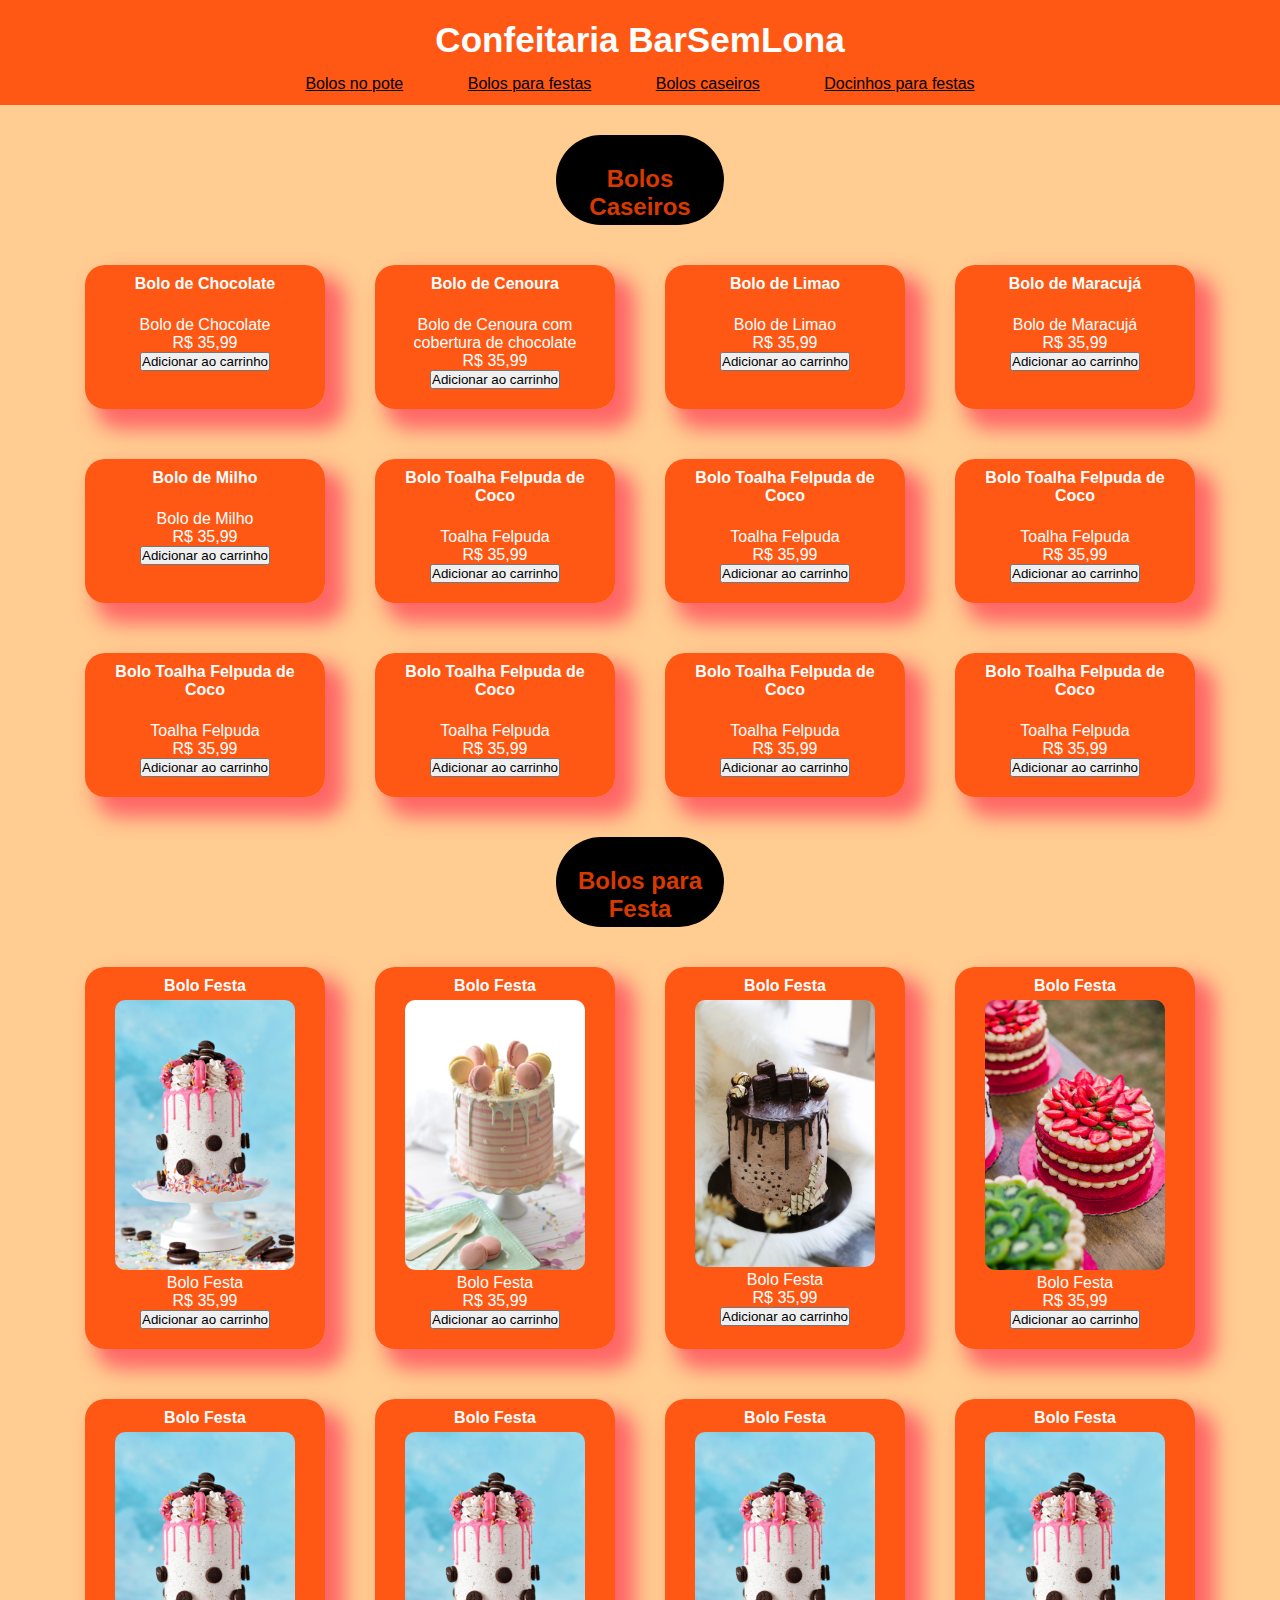
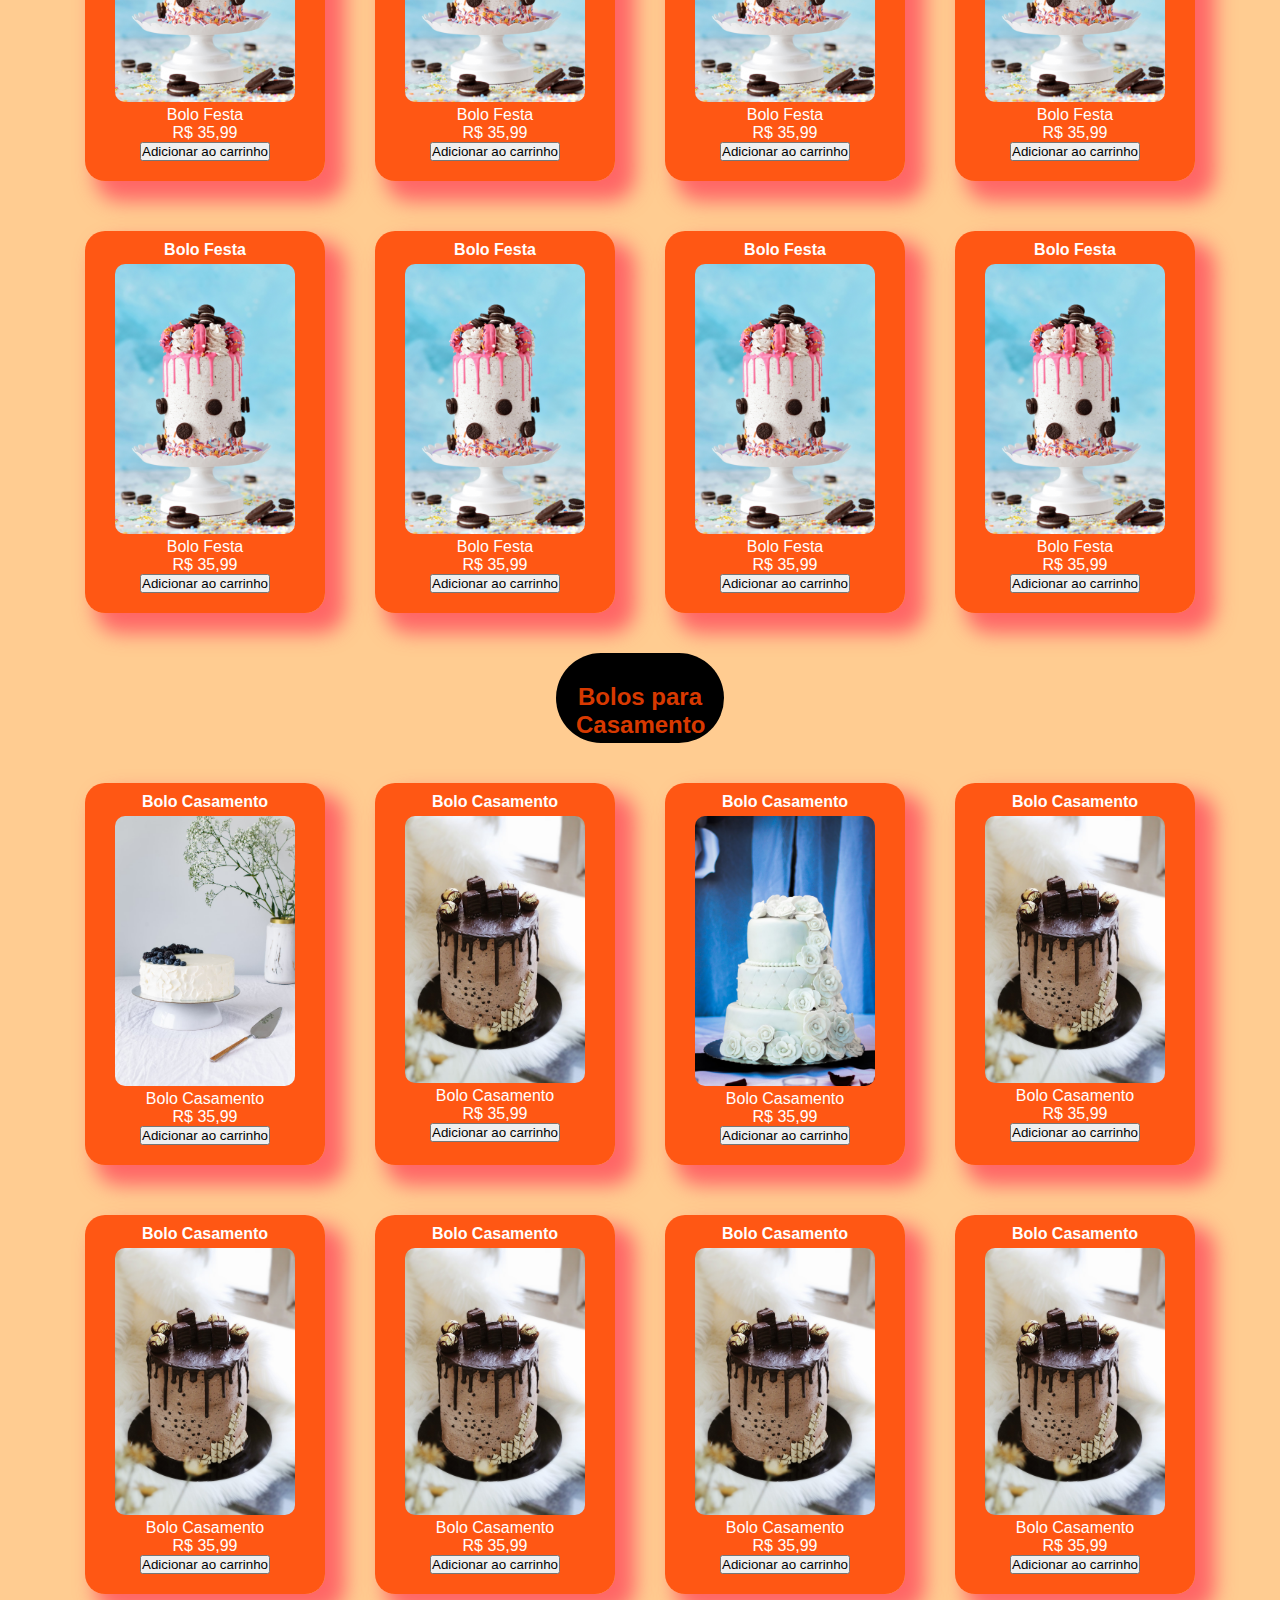
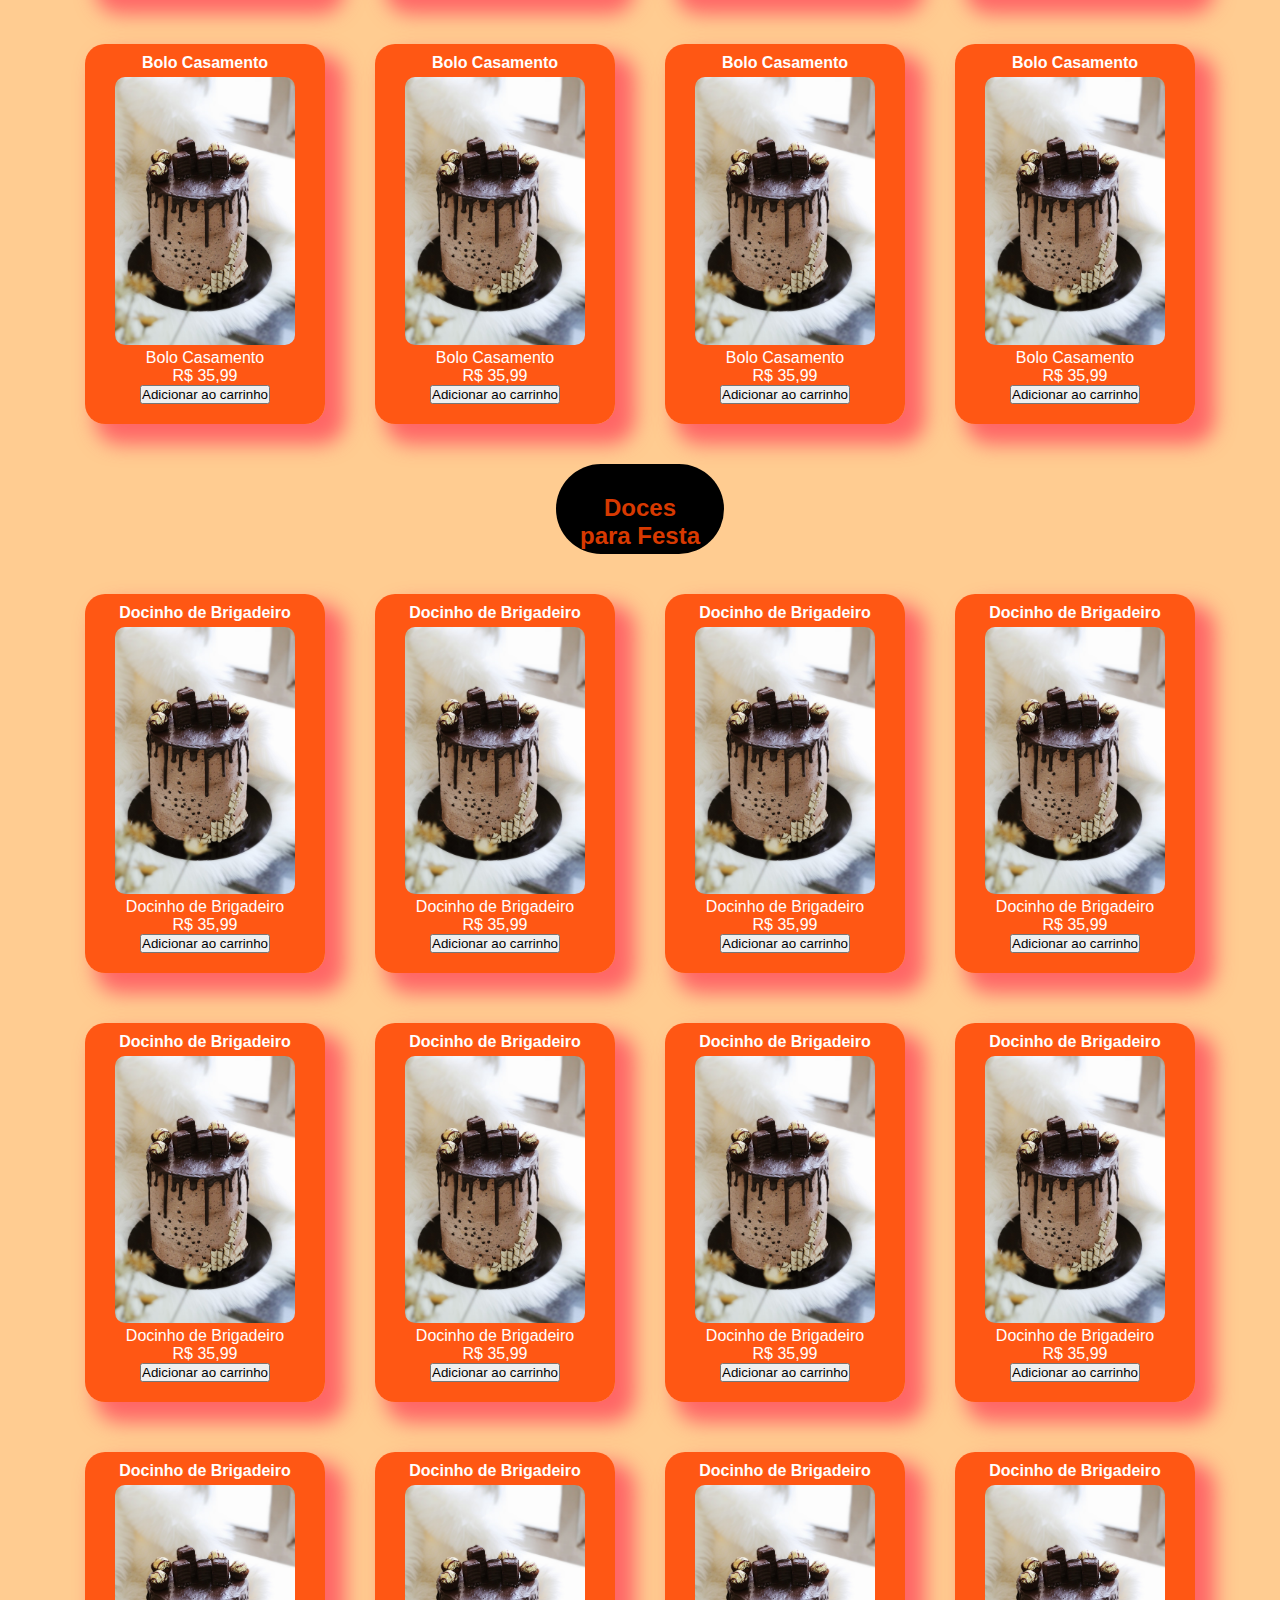
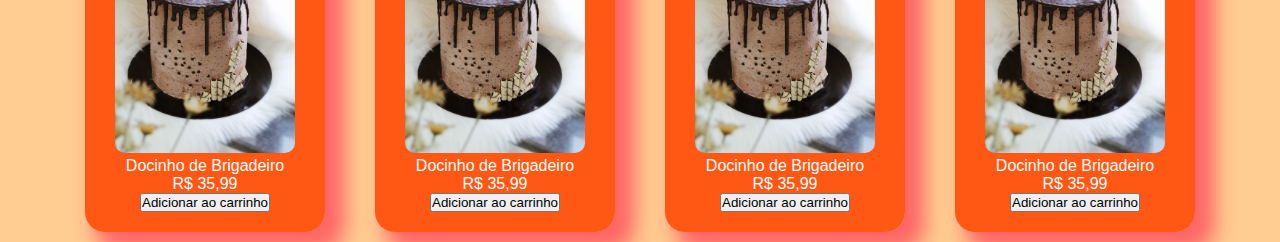
==== index.html @ a5cf5362 "BarSemLona v1.0" ====
<!DOCTYPE html>
<html lang="pt-br">
<head>
    <meta charset="UTF-8">
    <meta http-equiv="X-UA-Compatible" content="IE=edge">
    <meta name="viewport" content="width=device-width, initial-scale=1.0">
    <title>BarSemLona</title>
    <link rel="stylesheet" href="styles/index.css">
    <link rel="shortcut icon" href="img/icons/bolo.ico" type="image/x-icon">
</head>
<body>
    <div id="header">
        <a id="headerbanner" href="#"><h3>Confeitaria BarSemLona</h3></a>
        <div id="linksheader">
            <a class="links" href="#">Bolos no pote</a> 
            <a class="links" href="#">Bolos para festas</a> 
            <a class="links" href="#">Bolos caseiros</a>
            <a class="links" href="#">Docinhos para festas</a> 
        </div>
    </div>
    <div class="conteudo">
        <div class="banner"></div>
        <div class="opcoes"><h2>Bolos Caseiros</h2></div>
        <div class="catalogo">
            <div class="produto">
                <h4>Bolo de Chocolate</h4>
                <img src="img/Chocolate.png" alt="">
                <p>Bolo de Chocolate</p>
                <p>R$ 35,99</p>
                <var></var>
                <button type="button">Adicionar ao carrinho</button>
            </div>
            <div class="produto">
                <h4>Bolo de Cenoura</h4>
                <img src="img/Cenoura.png" alt="">
                <p>Bolo de Cenoura com cobertura de chocolate</p>
                <p>R$ 35,99</p>
                <button type="button">Adicionar ao carrinho</button>
            </div>
            <div class="produto">
                <h4>Bolo de Limao</h4>
                <img src="img/Limao.png" alt="">
                <p>Bolo de Limao</p>
                <p>R$ 35,99</p>
                <button type="button">Adicionar ao carrinho</button>
            </div>
            <div class="produto">
                <h4>Bolo de Maracujá</h4>
                <img src="img/Maracuja.png" alt="">
                <p>Bolo de Maracujá</p>
                <p>R$ 35,99</p>
                <button type="button">Adicionar ao carrinho</button>
            </div>
            <div class="produto">
                <h4>Bolo de Milho</h4>
                <img src="img/Milho.png" alt="">
                <p>Bolo de Milho</p>
                <p>R$ 35,99</p>
                <button type="button">Adicionar ao carrinho</button>
            </div>
            <div class="produto">
                <h4>Bolo Toalha Felpuda de Coco</h4>
                <img src="img/Toalha_Felpuda_coco.png" alt="">
                <p>Toalha Felpuda</p>
                <p>R$ 35,99</p>
                <button type="button">Adicionar ao carrinho</button>
            </div>
            <div class="produto">
                <h4>Bolo Toalha Felpuda de Coco</h4>
                <img src="img/Toalha_Felpuda_coco.png" alt="">
                <p>Toalha Felpuda</p>
                <p>R$ 35,99</p>
                <button type="button">Adicionar ao carrinho</button>
            </div>
            <div class="produto">
                <h4>Bolo Toalha Felpuda de Coco</h4>
                <img src="img/Toalha_Felpuda_coco.png" alt="">
                <p>Toalha Felpuda</p>
                <p>R$ 35,99</p>
                <button type="button">Adicionar ao carrinho</button>
            </div>
            <div class="produto">
                <h4>Bolo Toalha Felpuda de Coco</h4>
                <img src="img/Toalha_Felpuda_coco.png" alt="">
                <p>Toalha Felpuda</p>
                <p>R$ 35,99</p>
                <button type="button">Adicionar ao carrinho</button>
            </div>
            <div class="produto">
                <h4>Bolo Toalha Felpuda de Coco</h4>
                <img src="img/Toalha_Felpuda_coco.png" alt="">
                <p>Toalha Felpuda</p>
                <p>R$ 35,99</p>
                <button type="button">Adicionar ao carrinho</button>
            </div>
            <div class="produto">
                <h4>Bolo Toalha Felpuda de Coco</h4>
                <img src="img/Toalha_Felpuda_coco.png" alt="">
                <p>Toalha Felpuda</p>
                <p>R$ 35,99</p>
                <button type="button">Adicionar ao carrinho</button>
            </div>
            <div class="produto">
                <h4>Bolo Toalha Felpuda de Coco</h4>
                <img src="img/Toalha_Felpuda_coco.png" alt="">
                <p>Toalha Felpuda</p>
                <p>R$ 35,99</p>
                <button type="button">Adicionar ao carrinho</button>
            </div>
        </div>
        
        <div class="opcoes"><h2>Bolos para Festa</h2></div>
        <div class="catalogo">
            <div class="produto">
                <h4>Bolo Festa</h4>
                <img src="img/bolo-festa-png.jpg" alt="">
                <p>Bolo Festa</p>
                <p>R$ 35,99</p>
                <button type="button">Adicionar ao carrinho</button>
            </div>
            <div class="produto">
                <h4>Bolo Festa</h4>
                <img src="img/bolo-festa-2.png" alt="">
                <p>Bolo Festa</p>
                <p>R$ 35,99</p>
                <button type="button">Adicionar ao carrinho</button>
            </div>
            <div class="produto">
                <h4>Bolo Festa</h4>
                <img src="img/bolo-festa-3.png" alt="">
                <p>Bolo Festa</p>
                <p>R$ 35,99</p>
                <button type="button">Adicionar ao carrinho</button>
            </div>
            <div class="produto">
                <h4>Bolo Festa</h4>
                <img src="img/bolo-festa-morango.png" alt="">
                <p>Bolo Festa</p>
                <p>R$ 35,99</p>
                <button type="button">Adicionar ao carrinho</button>
            </div>
            <div class="produto">
                <h4>Bolo Festa</h4>
                <img src="img/bolo-festa-png.jpg" alt="">
                <p>Bolo Festa</p>
                <p>R$ 35,99</p>
                <button type="button">Adicionar ao carrinho</button>
            </div>
            <div class="produto">
                <h4>Bolo Festa</h4>
                <img src="img/bolo-festa-png.jpg" alt="">
                <p>Bolo Festa</p>
                <p>R$ 35,99</p>
                <button type="button">Adicionar ao carrinho</button>
            </div>
            <div class="produto">
                <h4>Bolo Festa</h4>
                <img src="img/bolo-festa-png.jpg" alt="">
                <p>Bolo Festa</p>
                <p>R$ 35,99</p>
                <button type="button">Adicionar ao carrinho</button>
            </div>
            <div class="produto">
                <h4>Bolo Festa</h4>
                <img src="img/bolo-festa-png.jpg" alt="">
                <p>Bolo Festa</p>
                <p>R$ 35,99</p>
                <button type="button">Adicionar ao carrinho</button>
            </div>
            <div class="produto">
                <h4>Bolo Festa</h4>
                <img src="img/bolo-festa-png.jpg" alt="">
                <p>Bolo Festa</p>
                <p>R$ 35,99</p>
                <button type="button">Adicionar ao carrinho</button>
            </div>
            <div class="produto">
                <h4>Bolo Festa</h4>
                <img src="img/bolo-festa-png.jpg" alt="">
                <p>Bolo Festa</p>
                <p>R$ 35,99</p>
                <button type="button">Adicionar ao carrinho</button>
            </div>
            <div class="produto">
                <h4>Bolo Festa</h4>
                <img src="img/bolo-festa-png.jpg" alt="">
                <p>Bolo Festa</p>
                <p>R$ 35,99</p>
                <button type="button">Adicionar ao carrinho</button>
            </div>
            <div class="produto">
                <h4>Bolo Festa</h4>
                <img src="img/bolo-festa-png.jpg" alt="">
                <p>Bolo Festa</p>
                <p>R$ 35,99</p>
                <button type="button">Adicionar ao carrinho</button>
            </div>
        </div>

        <div class="opcoes"><h2>Bolos para Casamento</h2></div>
        <div class="catalogo">
            <div class="produto">
                <h4>Bolo Casamento</h4>
                <img src="img/bolo-casamento-simples.png" alt="">
                <p>Bolo Casamento</p>
                <p>R$ 35,99</p>
                <button type="button">Adicionar ao carrinho</button>
            </div>
            <div class="produto">
                <h4>Bolo Casamento</h4>
                <img src="img/bolo-festa-3.png" alt="">
                <p>Bolo Casamento</p>
                <p>R$ 35,99</p>
                <button type="button">Adicionar ao carrinho</button>
            </div>
            <div class="produto">
                <h4>Bolo Casamento</h4>
                <img src="img/bolo-casamento-2.png" alt="">
                <p>Bolo Casamento</p>
                <p>R$ 35,99</p>
                <button type="button">Adicionar ao carrinho</button>
            </div>
            <div class="produto">
                <h4>Bolo Casamento</h4>
                <img src="img/bolo-festa-3.png" alt="">
                <p>Bolo Casamento</p>
                <p>R$ 35,99</p>
                <button type="button">Adicionar ao carrinho</button>
            </div>
            <div class="produto">
                <h4>Bolo Casamento</h4>
                <img src="img/bolo-festa-3.png" alt="">
                <p>Bolo Casamento</p>
                <p>R$ 35,99</p>
                <button type="button">Adicionar ao carrinho</button>
            </div>
            <div class="produto">
                <h4>Bolo Casamento</h4>
                <img src="img/bolo-festa-3.png" alt="">
                <p>Bolo Casamento</p>
                <p>R$ 35,99</p>
                <button type="button">Adicionar ao carrinho</button>
            </div>
            <div class="produto">
                <h4>Bolo Casamento</h4>
                <img src="img/bolo-festa-3.png" alt="">
                <p>Bolo Casamento</p>
                <p>R$ 35,99</p>
                <button type="button">Adicionar ao carrinho</button>
            </div>
            <div class="produto">
                <h4>Bolo Casamento</h4>
                <img src="img/bolo-festa-3.png" alt="">
                <p>Bolo Casamento</p>
                <p>R$ 35,99</p>
                <button type="button">Adicionar ao carrinho</button>
            </div>
            <div class="produto">
                <h4>Bolo Casamento</h4>
                <img src="img/bolo-festa-3.png" alt="">
                <p>Bolo Casamento</p>
                <p>R$ 35,99</p>
                <button type="button">Adicionar ao carrinho</button>
            </div>
            <div class="produto">
                <h4>Bolo Casamento</h4>
                <img src="img/bolo-festa-3.png" alt="">
                <p>Bolo Casamento</p>
                <p>R$ 35,99</p>
                <button type="button">Adicionar ao carrinho</button>
            </div>
            <div class="produto">
                <h4>Bolo Casamento</h4>
                <img src="img/bolo-festa-3.png" alt="">
                <p>Bolo Casamento</p>
                <p>R$ 35,99</p>
                <button type="button">Adicionar ao carrinho</button>
            </div>
            <div class="produto">
                <h4>Bolo Casamento</h4>
                <img src="img/bolo-festa-3.png" alt="">
                <p>Bolo Casamento</p>
                <p>R$ 35,99</p>
                <button type="button">Adicionar ao carrinho</button>
            </div>
        </div>

        <div class="opcoes"><h2>Doces para Festa</h2></div>
        <div class="catalogo">
            <div class="produto">
                <h4>Docinho de Brigadeiro</h4>
                <img src="img/bolo-festa-3.png" alt="">
                <p>Docinho de Brigadeiro</p>
                <p>R$ 35,99</p>
                <button type="button">Adicionar ao carrinho</button>
            </div>
            <div class="produto">
                <h4>Docinho de Brigadeiro</h4>
                <img src="img/bolo-festa-3.png" alt="">
                <p>Docinho de Brigadeiro</p>
                <p>R$ 35,99</p>
                <button type="button">Adicionar ao carrinho</button>
            </div>
            <div class="produto">
                <h4>Docinho de Brigadeiro</h4>
                <img src="img/bolo-festa-3.png" alt="">
                <p>Docinho de Brigadeiro</p>
                <p>R$ 35,99</p>
                <button type="button">Adicionar ao carrinho</button>
            </div>
            <div class="produto">
                <h4>Docinho de Brigadeiro</h4>
                <img src="img/bolo-festa-3.png" alt="">
                <p>Docinho de Brigadeiro</p>
                <p>R$ 35,99</p>
                <button type="button">Adicionar ao carrinho</button>
            </div>
            <div class="produto">
                <h4>Docinho de Brigadeiro</h4>
                <img src="img/bolo-festa-3.png" alt="">
                <p>Docinho de Brigadeiro</p>
                <p>R$ 35,99</p>
                <button type="button">Adicionar ao carrinho</button>
            </div>
            <div class="produto">
                <h4>Docinho de Brigadeiro</h4>
                <img src="img/bolo-festa-3.png" alt="">
                <p>Docinho de Brigadeiro</p>
                <p>R$ 35,99</p>
                <button type="button">Adicionar ao carrinho</button>
            </div>
            <div class="produto">
                <h4>Docinho de Brigadeiro</h4>
                <img src="img/bolo-festa-3.png" alt="">
                <p>Docinho de Brigadeiro</p>
                <p>R$ 35,99</p>
                <button type="button">Adicionar ao carrinho</button>
            </div>
            <div class="produto">
                <h4>Docinho de Brigadeiro</h4>
                <img src="img/bolo-festa-3.png" alt="">
                <p>Docinho de Brigadeiro</p>
                <p>R$ 35,99</p>
                <button type="button">Adicionar ao carrinho</button>
            </div>
            <div class="produto">
                <h4>Docinho de Brigadeiro</h4>
                <img src="img/bolo-festa-3.png" alt="">
                <p>Docinho de Brigadeiro</p>
                <p>R$ 35,99</p>
                <button type="button">Adicionar ao carrinho</button>
            </div>
            <div class="produto">
                <h4>Docinho de Brigadeiro</h4>
                <img src="img/bolo-festa-3.png" alt="">
                <p>Docinho de Brigadeiro</p>
                <p>R$ 35,99</p>
                <button type="button">Adicionar ao carrinho</button>
            </div>
            <div class="produto">
                <h4>Docinho de Brigadeiro</h4>
                <img src="img/bolo-festa-3.png" alt="">
                <p>Docinho de Brigadeiro</p>
                <p>R$ 35,99</p>
                <button type="button">Adicionar ao carrinho</button>
            </div>
            <div class="produto">
                <h4>Docinho de Brigadeiro</h4>
                <img src="img/bolo-festa-3.png" alt="">
                <p>Docinho de Brigadeiro</p>
                <p>R$ 35,99</p>
                <button type="button">Adicionar ao carrinho</button>
            </div>
        </div>
    </div>
</body>
</html>
---- styles/index.css ----
*{
    margin: 0%; 
    padding: 0%;
    font-family: 'Trebuchet MS', 'Lucida Sans Unicode', 'Lucida Grande', 'Lucida Sans', Arial, sans-serif
}

body{
    background-color: #ffcc91;
}

#header{
    width: 100%;
    height: 85px;  
    background-color: rgba(255, 68, 0, 0.863);
    color: black;    
    text-align: center;
    padding-top: 20px;
}

.links{
    color: black;
    margin: 30px ;

}

#linksheader{
    margin-top: 15px;
}

#headerbanner{
    color: rgb(255, 255, 255);
    font-size: 30px;
    text-decoration: none;
}

#banner{
    width: 70%;
    height: 300px;
    background-image: url();
    background-size: cover;
    background-repeat: no-repeat;  
    background-position: center;
}

.conteudo{
    align-items: center;
    display: flex; 
    justify-content: center;   
    flex-direction: column;
}

.catalogo {
    width: 100%;
    display: flex;
    flex-direction: row;
    flex-wrap: wrap;
    justify-content: center;
    gap: 50px;
    margin: 10px auto;
}

.produto {
    width: 200px;
    padding: 20px;
    background-color: rgba(255, 68, 0, 0.863);
    text-align: center;
    border-radius: 20px;
    box-shadow: 15px 15px 20px 5px #ff6666;
    color: white
}

.produto img {
    width: 90%;
    border-radius: 10px;
}
.produto h4 {
    margin: -10px 0px 5px 0px;
}

.opcoes {
    width: 10%;
    height: 50px;
    text-align: center;
    background-color: black;
    color: rgba(255, 68, 0, 0.863);
    padding: 20px;
    border-radius: 100px;
    margin: 30px;
}

.opcoes h2{
    margin-top: 10px;
}
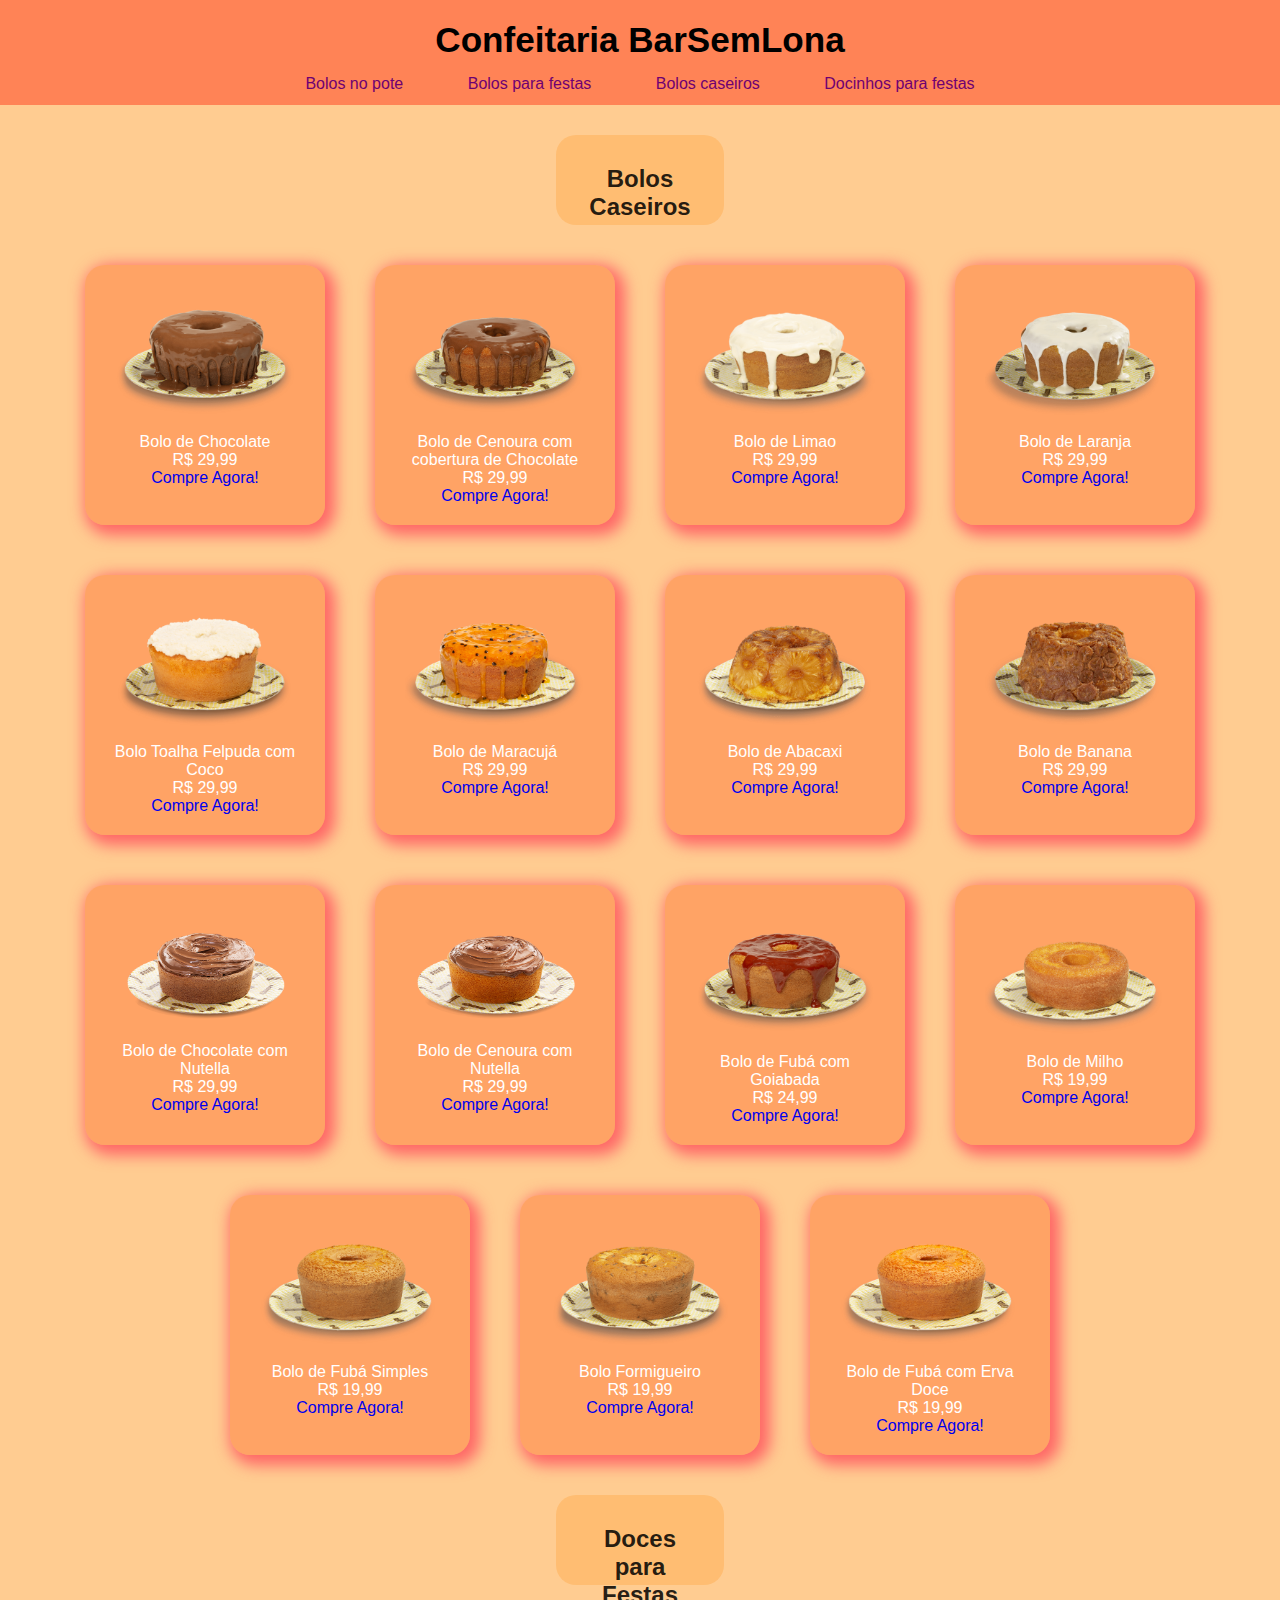
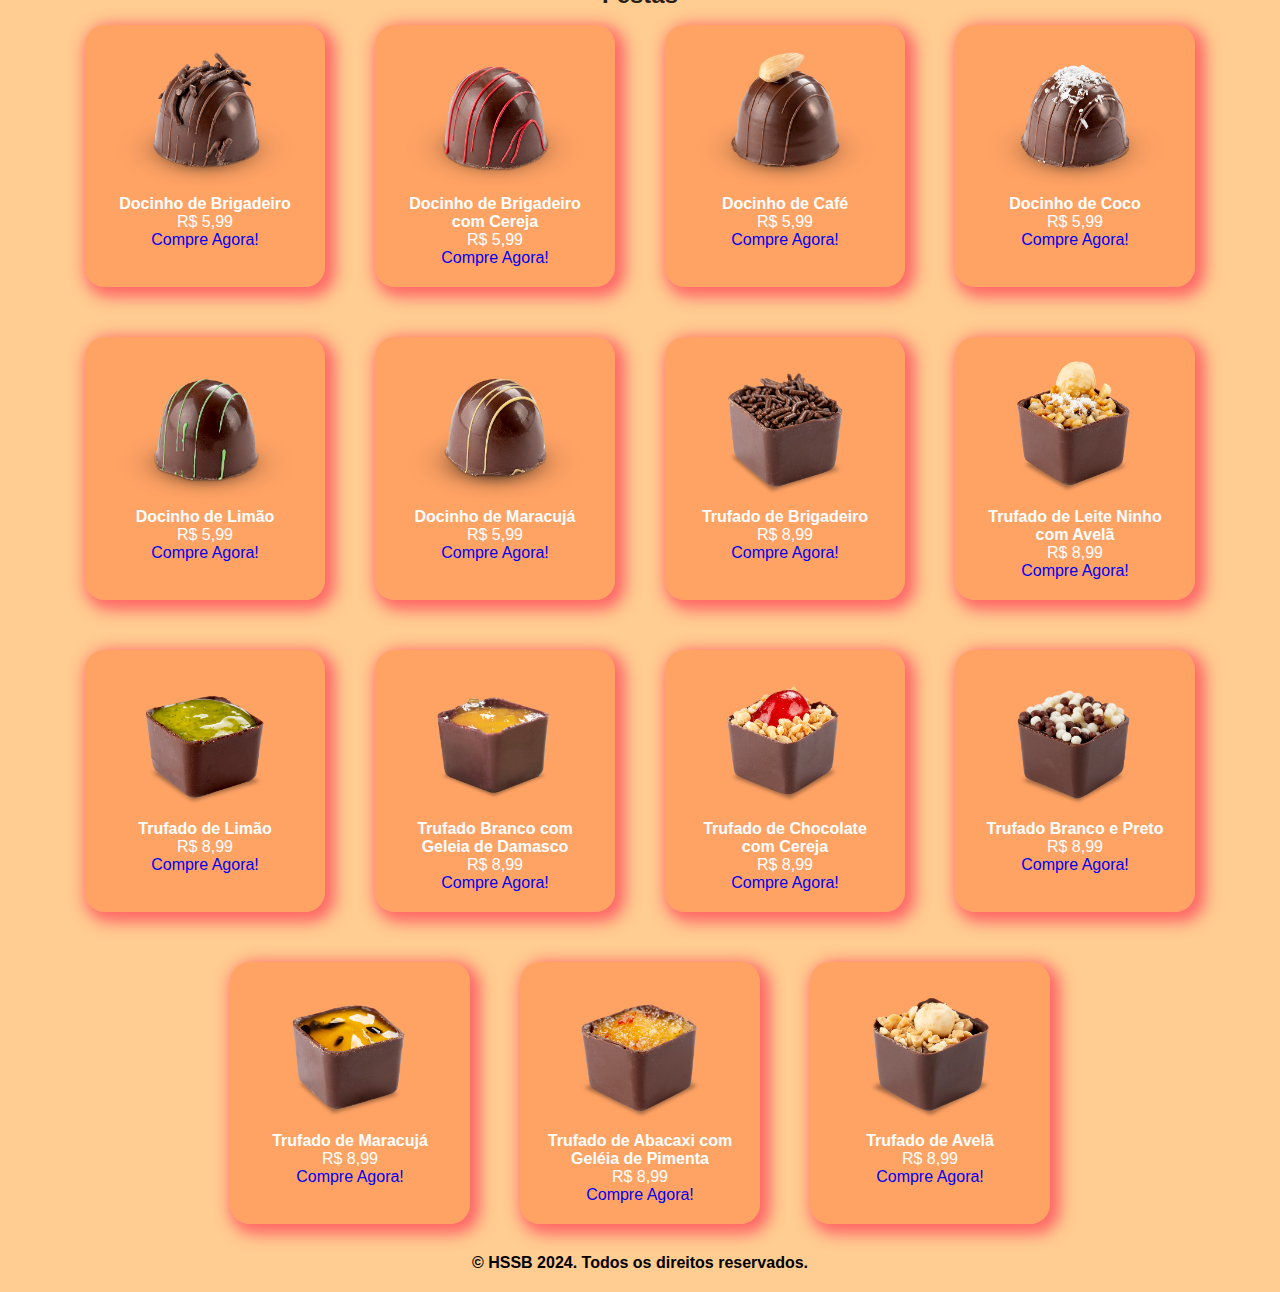
==== commit eeb7f3dd: "BarSemLona v1.01" ====
--- a/index.html
+++ b/index.html
@@ -22,94 +22,100 @@
         <div class="banner"></div>
         <div class="opcoes"><h2>Bolos Caseiros</h2></div>
         <div class="catalogo">
-            <div class="produto">
-                <h4>Bolo de Chocolate</h4>
-                <img src="img/Chocolate.png" alt="">
+            <div class="produto">           
+                <img src="img/bolos caseiros/Chocolate.png" alt="">
                 <p>Bolo de Chocolate</p>
-                <p>R$ 35,99</p>
+                <p>R$ 29,99</p>
                 <var></var>
-                <button type="button">Adicionar ao carrinho</button>
-            </div>
-            <div class="produto">
-                <h4>Bolo de Cenoura</h4>
-                <img src="img/Cenoura.png" alt="">
-                <p>Bolo de Cenoura com cobertura de chocolate</p>
-                <p>R$ 35,99</p>
-                <button type="button">Adicionar ao carrinho</button>
-            </div>
-            <div class="produto">
-                <h4>Bolo de Limao</h4>
-                <img src="img/Limao.png" alt="">
+                <a href="https://sodiedoces.com.br/bolo/chocolate/" target="_blank">Compre Agora!</a>
+            </div>
+            <div class="produto">   
+                <img src="img/bolos caseiros/Cenoura.png" alt="">
+                <p>Bolo de Cenoura com cobertura de Chocolate</p>
+                <p>R$ 29,99</p>
+                <a href="https://sodiedoces.com.br/bolo/cenoura/" target="_blank">Compre Agora!</a>
+            </div>
+            <div class="produto">
+                <img src="img/bolos caseiros/Limao.png" alt="">
                 <p>Bolo de Limao</p>
-                <p>R$ 35,99</p>
-                <button type="button">Adicionar ao carrinho</button>
-            </div>
-            <div class="produto">
-                <h4>Bolo de Maracujá</h4>
-                <img src="img/Maracuja.png" alt="">
+                <p>R$ 29,99</p>
+                <a href="https://sodiedoces.com.br/bolo/limao/" target="_blank">Compre Agora!</a>
+            </div>
+            <div class="produto">
+                <img src="img/bolos caseiros/Laranja.png" alt="Bolo de Laranja">
+                <p>Bolo de Laranja</p>
+                <p>R$ 29,99</p>
+                <a href="https://sodiedoces.com.br/bolo/laranja/" target="_blank">Compre Agora!</a>
+            </div>
+            <div class="produto">
+                <img src="img/bolos caseiros/Toalha_Felpuda_coco.png" alt="">
+                <p>Bolo Toalha Felpuda com Coco</p>
+                <p>R$ 29,99</p>
+                <a href="https://sodiedoces.com.br/bolo/toalha-felpuda/" target="_blank">Compre Agora!</a>
+            </div>
+            <div class="produto">       
+                <img src="img/bolos caseiros/Maracuja.png" alt="">
                 <p>Bolo de Maracujá</p>
-                <p>R$ 35,99</p>
-                <button type="button">Adicionar ao carrinho</button>
-            </div>
-            <div class="produto">
-                <h4>Bolo de Milho</h4>
-                <img src="img/Milho.png" alt="">
+                <p>R$ 29,99</p>
+                <a href="https://sodiedoces.com.br/bolo/maracuja-2/" target="_blank">Compre Agora!</a>
+            </div>
+            <div class="produto">
+                <img src="/img/bolos caseiros/abacaxi.png" alt="Bolo de Abacaxi">
+                <p>Bolo de Abacaxi</p>
+                <p>R$ 29,99</p>
+                <a href="https://sodiedoces.com.br/bolo/abacaxi-2/" target="_blank">Compre Agora!</a>
+            </div>
+            <div class="produto">
+                <img src="img/bolos caseiros/Banana.png" alt="Torta de Banana">
+                <p>Bolo de Banana</p>
+                <p>R$ 29,99</p>
+                <a href="https://sodiedoces.com.br/bolo/banana/" target="_blank">Compre Agora!</a>
+            </div>
+            <div class="produto">
+                <img src="img/bolos caseiros/Caseiro-de-Chocolate-com-Nutella.png" alt="Bolo de Chocolate com Nutella">
+                <p>Bolo de Chocolate com Nutella</p>
+                <p>R$ 29,99</p>
+                <a href="https://sodiedoces.com.br/bolo/bolo-caseiro-de-chocolate-com-nutella/" target="_blank">Compre Agora!</a>
+            </div>
+            <div class="produto">
+                <img src="img/bolos caseiros/Caseiro-de-Cenoura-com-Nutella.png" alt="Bolo de Cenoura com Nutella">
+                <p>Bolo de Cenoura com Nutella</p>
+                <p>R$ 29,99</p>
+                <a href="https://sodiedoces.com.br/bolo/bolo-caseiro-de-cenoura-com-nutella/" target="_blank">Compre Agora!</a>
+            </div>
+            <div class="produto">
+                <img src="img/bolos caseiros/Fuba_Goiabada.png" alt="Bolo de Fubá com Goiabada">
+                <p>Bolo de Fubá com Goiabada</p>
+                <p>R$ 24,99</p>
+                <a href="https://sodiedoces.com.br/bolo/fuba-com-goiabada/" target="_blank">Compre Agora!</a>
+            </div>
+            <div class="produto">
+                <img src="img/bolos caseiros/Milho.png" alt="">
                 <p>Bolo de Milho</p>
-                <p>R$ 35,99</p>
-                <button type="button">Adicionar ao carrinho</button>
-            </div>
-            <div class="produto">
-                <h4>Bolo Toalha Felpuda de Coco</h4>
-                <img src="img/Toalha_Felpuda_coco.png" alt="">
-                <p>Toalha Felpuda</p>
-                <p>R$ 35,99</p>
-                <button type="button">Adicionar ao carrinho</button>
-            </div>
-            <div class="produto">
-                <h4>Bolo Toalha Felpuda de Coco</h4>
-                <img src="img/Toalha_Felpuda_coco.png" alt="">
-                <p>Toalha Felpuda</p>
-                <p>R$ 35,99</p>
-                <button type="button">Adicionar ao carrinho</button>
-            </div>
-            <div class="produto">
-                <h4>Bolo Toalha Felpuda de Coco</h4>
-                <img src="img/Toalha_Felpuda_coco.png" alt="">
-                <p>Toalha Felpuda</p>
-                <p>R$ 35,99</p>
-                <button type="button">Adicionar ao carrinho</button>
-            </div>
-            <div class="produto">
-                <h4>Bolo Toalha Felpuda de Coco</h4>
-                <img src="img/Toalha_Felpuda_coco.png" alt="">
-                <p>Toalha Felpuda</p>
-                <p>R$ 35,99</p>
-                <button type="button">Adicionar ao carrinho</button>
-            </div>
-            <div class="produto">
-                <h4>Bolo Toalha Felpuda de Coco</h4>
-                <img src="img/Toalha_Felpuda_coco.png" alt="">
-                <p>Toalha Felpuda</p>
-                <p>R$ 35,99</p>
-                <button type="button">Adicionar ao carrinho</button>
-            </div>
-            <div class="produto">
-                <h4>Bolo Toalha Felpuda de Coco</h4>
-                <img src="img/Toalha_Felpuda_coco.png" alt="">
-                <p>Toalha Felpuda</p>
-                <p>R$ 35,99</p>
-                <button type="button">Adicionar ao carrinho</button>
-            </div>
-            <div class="produto">
-                <h4>Bolo Toalha Felpuda de Coco</h4>
-                <img src="img/Toalha_Felpuda_coco.png" alt="">
-                <p>Toalha Felpuda</p>
-                <p>R$ 35,99</p>
-                <button type="button">Adicionar ao carrinho</button>
-            </div>
+                <p>R$ 19,99</p>
+                <a href="https://sodiedoces.com.br/bolo/milho/" target="_blank">Compre Agora!</a>
+            </div>
+            <div class="produto">
+                <img src="img/bolos caseiros/Fuba-simples.png" alt="Bolo de Fubá">
+                <p>Bolo de Fubá Simples</p>
+                <p>R$ 19,99</p>
+                <a href="https://sodiedoces.com.br/bolo/fuba-simples/" target="_blank">Compre Agora!</a>
+            </div>
+            <div class="produto">
+                <img src="img/bolos caseiros/Formigueiro.png" alt="Bolo Formigueiro">
+                <p>Bolo Formigueiro</p>
+                <p>R$ 19,99</p>
+                <a href="https://sodiedoces.com.br/bolo/formigueiro/" target="_blank">Compre Agora!</a>
+            </div>
+            <div class="produto">
+                <img src="img/bolos caseiros/Fuba-com-erva-doce.png" alt="Bolo de Fubá com Erva Doce">
+                <p>Bolo de Fubá com Erva Doce</p>
+                <p>R$ 19,99</p>
+                <a href="https://sodiedoces.com.br/bolo/fuba-com-erva-doce/" target="_blank">Compre Agora!</a>
+            </div>            
         </div>
         
-        <div class="opcoes"><h2>Bolos para Festa</h2></div>
+        <!-- <div class="opcoes"><h2>Bolos para Festa</h2></div> ARRUMAR DEPOIS
         <div class="catalogo">
             <div class="produto">
                 <h4>Bolo Festa</h4>
@@ -283,95 +289,104 @@
                 <p>R$ 35,99</p>
                 <button type="button">Adicionar ao carrinho</button>
             </div>
-        </div>
+        </div> Arrumar depois--> 
 
-        <div class="opcoes"><h2>Doces para Festa</h2></div>
+        <div class="opcoes"><h2>Doces para Festas</h2></div>
         <div class="catalogo">
-            <div class="produto">
+            <div class="produto">               
+                <img src="img/docinhos/bombom_de_Brigadeiro (sodiedoces).png" alt="Bombom de Brigadeiro">
                 <h4>Docinho de Brigadeiro</h4>
-                <img src="img/bolo-festa-3.png" alt="">
-                <p>Docinho de Brigadeiro</p>
-                <p>R$ 35,99</p>
-                <button type="button">Adicionar ao carrinho</button>
-            </div>
-            <div class="produto">
-                <h4>Docinho de Brigadeiro</h4>
-                <img src="img/bolo-festa-3.png" alt="">
-                <p>Docinho de Brigadeiro</p>
-                <p>R$ 35,99</p>
-                <button type="button">Adicionar ao carrinho</button>
-            </div>
-            <div class="produto">
-                <h4>Docinho de Brigadeiro</h4>
-                <img src="img/bolo-festa-3.png" alt="">
-                <p>Docinho de Brigadeiro</p>
-                <p>R$ 35,99</p>
-                <button type="button">Adicionar ao carrinho</button>
-            </div>
-            <div class="produto">
-                <h4>Docinho de Brigadeiro</h4>
-                <img src="img/bolo-festa-3.png" alt="">
-                <p>Docinho de Brigadeiro</p>
-                <p>R$ 35,99</p>
-                <button type="button">Adicionar ao carrinho</button>
-            </div>
-            <div class="produto">
-                <h4>Docinho de Brigadeiro</h4>
-                <img src="img/bolo-festa-3.png" alt="">
-                <p>Docinho de Brigadeiro</p>
-                <p>R$ 35,99</p>
-                <button type="button">Adicionar ao carrinho</button>
-            </div>
-            <div class="produto">
-                <h4>Docinho de Brigadeiro</h4>
-                <img src="img/bolo-festa-3.png" alt="">
-                <p>Docinho de Brigadeiro</p>
-                <p>R$ 35,99</p>
-                <button type="button">Adicionar ao carrinho</button>
-            </div>
-            <div class="produto">
-                <h4>Docinho de Brigadeiro</h4>
-                <img src="img/bolo-festa-3.png" alt="">
-                <p>Docinho de Brigadeiro</p>
-                <p>R$ 35,99</p>
-                <button type="button">Adicionar ao carrinho</button>
-            </div>
-            <div class="produto">
-                <h4>Docinho de Brigadeiro</h4>
-                <img src="img/bolo-festa-3.png" alt="">
-                <p>Docinho de Brigadeiro</p>
-                <p>R$ 35,99</p>
-                <button type="button">Adicionar ao carrinho</button>
-            </div>
-            <div class="produto">
-                <h4>Docinho de Brigadeiro</h4>
-                <img src="img/bolo-festa-3.png" alt="">
-                <p>Docinho de Brigadeiro</p>
-                <p>R$ 35,99</p>
-                <button type="button">Adicionar ao carrinho</button>
-            </div>
-            <div class="produto">
-                <h4>Docinho de Brigadeiro</h4>
-                <img src="img/bolo-festa-3.png" alt="">
-                <p>Docinho de Brigadeiro</p>
-                <p>R$ 35,99</p>
-                <button type="button">Adicionar ao carrinho</button>
-            </div>
-            <div class="produto">
-                <h4>Docinho de Brigadeiro</h4>
-                <img src="img/bolo-festa-3.png" alt="">
-                <p>Docinho de Brigadeiro</p>
-                <p>R$ 35,99</p>
-                <button type="button">Adicionar ao carrinho</button>
-            </div>
-            <div class="produto">
-                <h4>Docinho de Brigadeiro</h4>
-                <img src="img/bolo-festa-3.png" alt="">
-                <p>Docinho de Brigadeiro</p>
-                <p>R$ 35,99</p>
-                <button type="button">Adicionar ao carrinho</button>
+                <p>R$ 5,99</p>
+                <a href="https://sodiedoces.com.br/doce/bombom-de-brigadeiro/" target="_blank">Compre Agora!</a>
+            </div>
+            <div class="produto">               
+                <img src="img/docinhos/bombom_de_brigadeiro-cereja_615x500px.png" alt="Bombom de Brigadeiro com Cereja">
+                <h4>Docinho de Brigadeiro com Cereja</h4>
+                <p>R$ 5,99</p>
+                <a href="https://sodiedoces.com.br/doce/bombom-de-brigadeiro-com-cereja/" target="_blank">Compre Agora!</a>
+            </div>
+            <div class="produto">               
+                <img src="img/docinhos/bombom_de_cafe_615x500px.png" alt="Bombom de Café">
+                <h4>Docinho de Café</h4>
+                <p>R$ 5,99</p>
+                <a href="https://sodiedoces.com.br/doce/bombom-de-cafe/" target="_blank">Compre Agora!</a>
+            </div>
+            <div class="produto">               
+                <img src="img/docinhos/bombom_de_coco_615x500px.png" alt="Bombom de Coco">
+                <h4>Docinho de Coco</h4>
+                <p>R$ 5,99</p>
+                <a href="https://sodiedoces.com.br/doce/bombom-de-coco/" target="_blank">Compre Agora!</a>
+            </div>
+            <div class="produto">               
+                <img src="img/docinhos/bombom_de_limao_615x500px.png" alt="Bombom de Limão">
+                <h4>Docinho de Limão</h4>
+                <p>R$ 5,99</p>
+                <a href="https://sodiedoces.com.br/doce/bombom-de-limao/" target="_blank">Compre Agora!</a>
+            </div>
+            <div class="produto">               
+                <img src="img/docinhos/bombom_de_maracuja_615x500px.png" alt="Bombom de Maracujá">
+                <h4>Docinho de Maracujá</h4>
+                <p>R$ 5,99</p>
+                <a href="https://sodiedoces.com.br/doce/bombom-de-maracuja/" target="_blank">Compre Agora!</a>
+            </div>
+            <div class="produto">               
+                <img src="img/docinhos/brigadeiro_615x500px.png" alt="Trufinha de Trufado de Brigadeiro">
+                <h4>Trufado de Brigadeiro</h4>
+                <p>R$ 8,99</p>
+                <a href="https://sodiedoces.com.br/doce/trufinha-de-brigadeiro/" target="_blank">Compre Agora!</a>
+            </div>
+            <div class="produto">               
+                <img src="img/docinhos/leite_ninho_c_avela_615x500px.png" alt="Trufinha de Trufado de Leite Ninho com Avelã">
+                <h4>Trufado de Leite Ninho com Avelã</h4>
+                <p>R$ 8,99</p>
+                <a href="https://sodiedoces.com.br/doce/trufinha-de-leite-ninho-com-avela/" target="_blank">Compre Agora!</a>
+            </div>
+            <div class="produto">               
+                <img src="img/docinhos/limao_615x500px.png" alt="Trufinha de Trufado de Limão">
+                <h4>Trufado de Limão</h4>
+                <p>R$ 8,99</p>
+                <a href="https://sodiedoces.com.br/doce/trufinha-de-limao/" target="_blank">Compre Agora!</a>
+            </div>
+            <div class="produto">               
+                <img src="img/docinhos/trufado_branco_com_geleia_damasco.png" alt="Trufinha de Trufado Branco com Geleia de Damasco">
+                <h4>Trufado Branco com Geleia de Damasco</h4>
+                <p>R$ 8,99</p>
+                <a href="https://sodiedoces.com.br/doce/trufinha-de-trufado-branco-com-geleia-de-damasco/" target="_blank">Compre Agora!</a>
+            </div>
+            <div class="produto">               
+                <img src="img/docinhos/trufado_chocolate_cereja_615x500px.png" alt="Trufinha de Trufado de Chocolate com Cereja">
+                <h4>Trufado de Chocolate com Cereja</h4>
+                <p>R$ 8,99</p>
+                <a href="https://sodiedoces.com.br/doce/trufinha-de-trufado-de-chocolate-com-cereja/" target="_blank">Compre Agora!</a>
+            </div>
+            <div class="produto">               
+                <img src="img/docinhos/trufado_preto_branco_615x500px.png" alt="Trufinha de Trufato Branco e Preto">
+                <h4>Trufado Branco e Preto</h4>
+                <p>R$ 8,99</p>
+                <a href="https://sodiedoces.com.br/doce/trufinha-de-trufado-branco-e-preto/" target="_blank">Compre Agora!</a>
+            </div>
+            <div class="produto">               
+                <img src="img/docinhos/trufinha-maracuja.png" alt="Trufinha de Trufado de Maracujá">
+                <h4>Trufado de Maracujá</h4>
+                <p>R$ 8,99</p>
+                <a href="https://sodiedoces.com.br/doce/trufinha-de-maracuja/" target="_blank">Compre Agora!</a>
+            </div>
+            <div class="produto">               
+                <img src="img/docinhos/abacaxi_c_geleia_pimenta_615x500px.png" alt="Trufinha de Trufado de Abacaxi com Geléia de Pimenta">
+                <h4>Trufado de Abacaxi com Geléia de Pimenta</h4>
+                <p>R$ 8,99</p>
+                <a href="https://sodiedoces.com.br/doce/trufinha-aberta-de-geleia-de-pimenta-com-abacaxi/" target="_blank">Compre Agora!</a>
+            </div>
+            <div class="produto">               
+                <img src="img/docinhos/avela_615x500px.png" alt="Trufinha de Trufado de Avelã">
+                <h4>Trufado de Avelã</h4>
+                <p>R$ 8,99</p>
+                <a href="https://sodiedoces.com.br/doce/trufinha-de-avela/" target="_blank">Compre Agora!</a>
             </div>
         </div>
     </div>
+    <footer>
+        <h4>&copy; HSSB 2024. Todos os direitos reservados.</h4>
+    </footer>
 </body>
 </html>--- a/styles/index.css
+++ b/styles/index.css
@@ -11,16 +11,16 @@
 #header{
     width: 100%;
     height: 85px;  
-    background-color: rgba(255, 68, 0, 0.863);
+    background-color: rgb(255, 131, 86);
     color: black;    
     text-align: center;
     padding-top: 20px;
 }
 
 .links{
-    color: black;
+    color: rgb(110, 0, 114);
     margin: 30px ;
-
+    text-decoration: none;
 }
 
 #linksheader{
@@ -28,7 +28,7 @@
 }
 
 #headerbanner{
-    color: rgb(255, 255, 255);
+    color: rgb(0, 0, 0);
     font-size: 30px;
     text-decoration: none;
 }
@@ -62,29 +62,29 @@
 .produto {
     width: 200px;
     padding: 20px;
-    background-color: rgba(255, 68, 0, 0.863);
+    background-color: rgba(255, 68, 0, 0.301);
     text-align: center;
     border-radius: 20px;
-    box-shadow: 15px 15px 20px 5px #ff6666;
-    color: white
+    box-shadow: 5px 5px 15px 5px #ff6666;
+    color: white;
 }
 
 .produto img {
     width: 90%;
     border-radius: 10px;
 }
-.produto h4 {
-    margin: -10px 0px 5px 0px;
+.produto a {
+    text-decoration: none;
 }
 
 .opcoes {
     width: 10%;
     height: 50px;
     text-align: center;
-    background-color: black;
-    color: rgba(255, 68, 0, 0.863);
+    background-color: rgb(255, 189, 114);
+    color: rgba(0, 0, 0, 0.863);
     padding: 20px;
-    border-radius: 100px;
+    border-radius: 20px;
     margin: 30px;
 }
 
@@ -92,3 +92,8 @@
     margin-top: 10px;
 }
 
+footer{
+    margin: 20px;
+    text-align: center;
+}
+
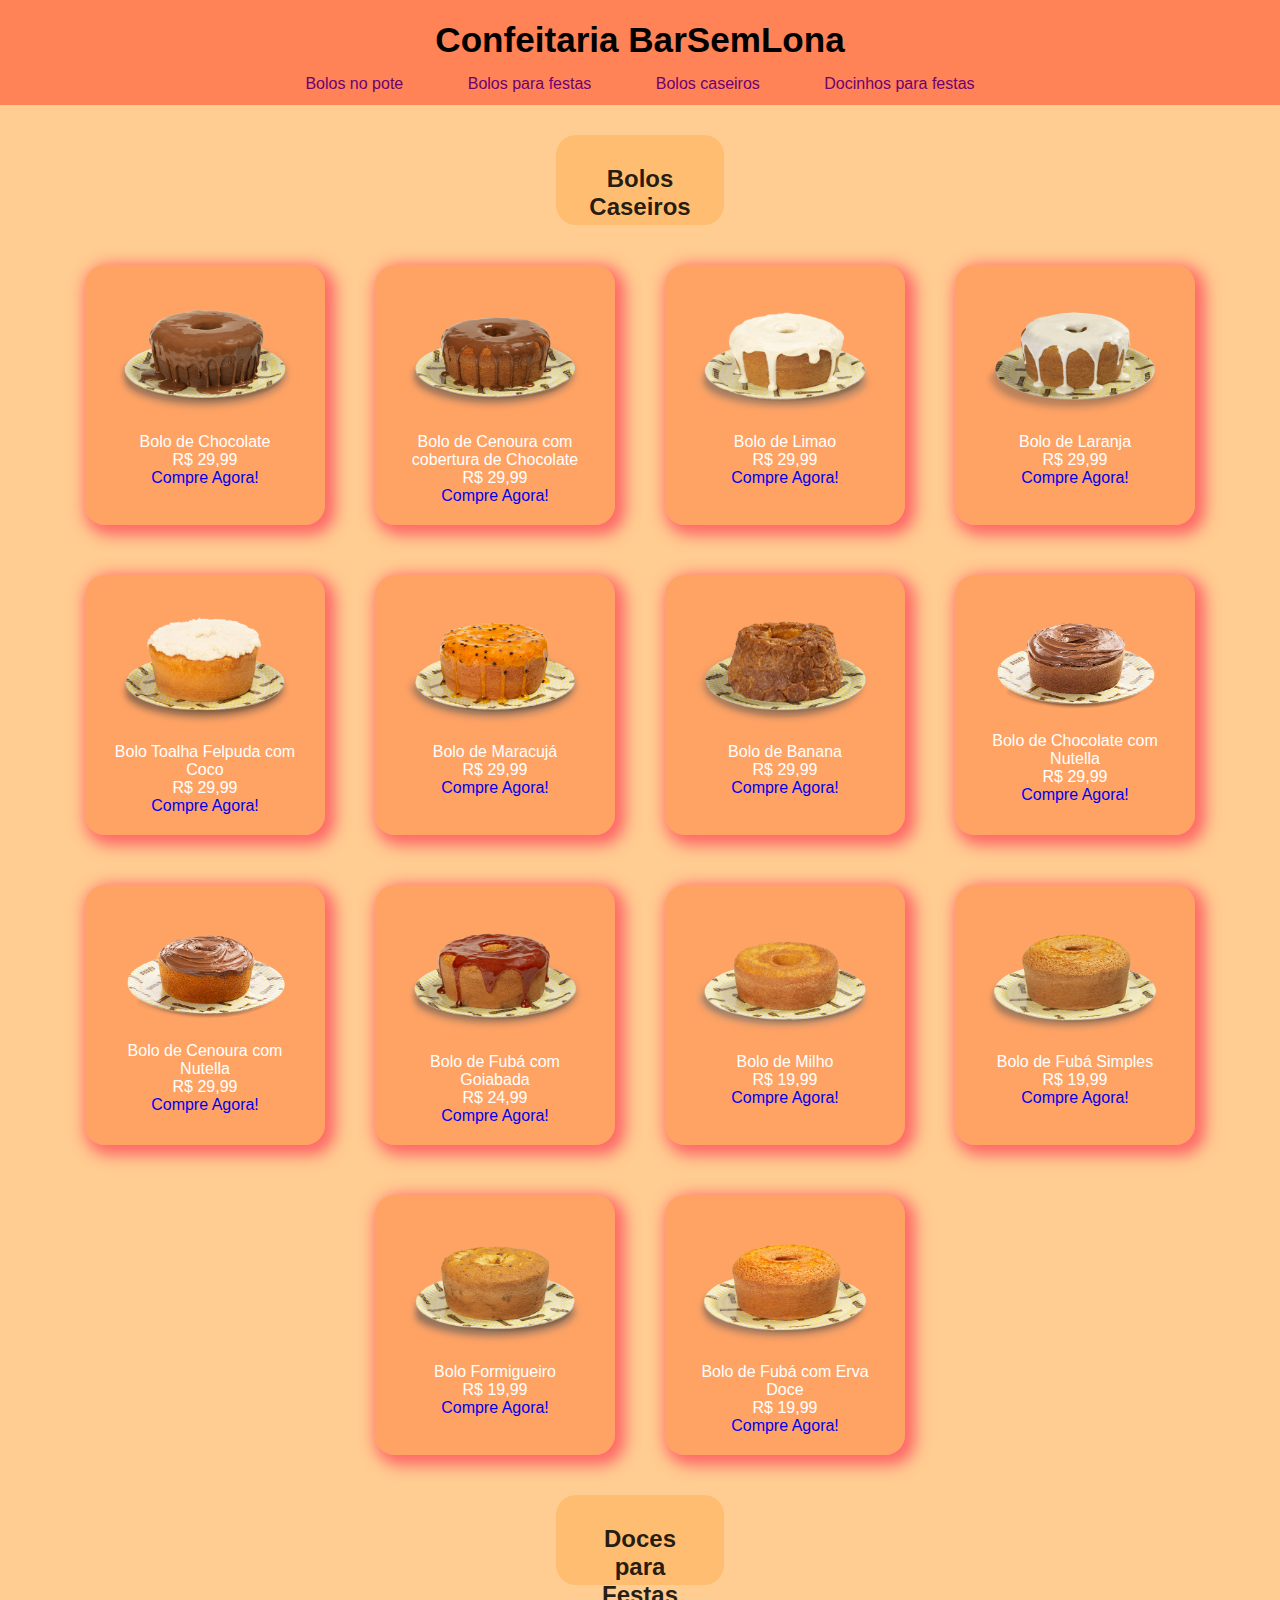
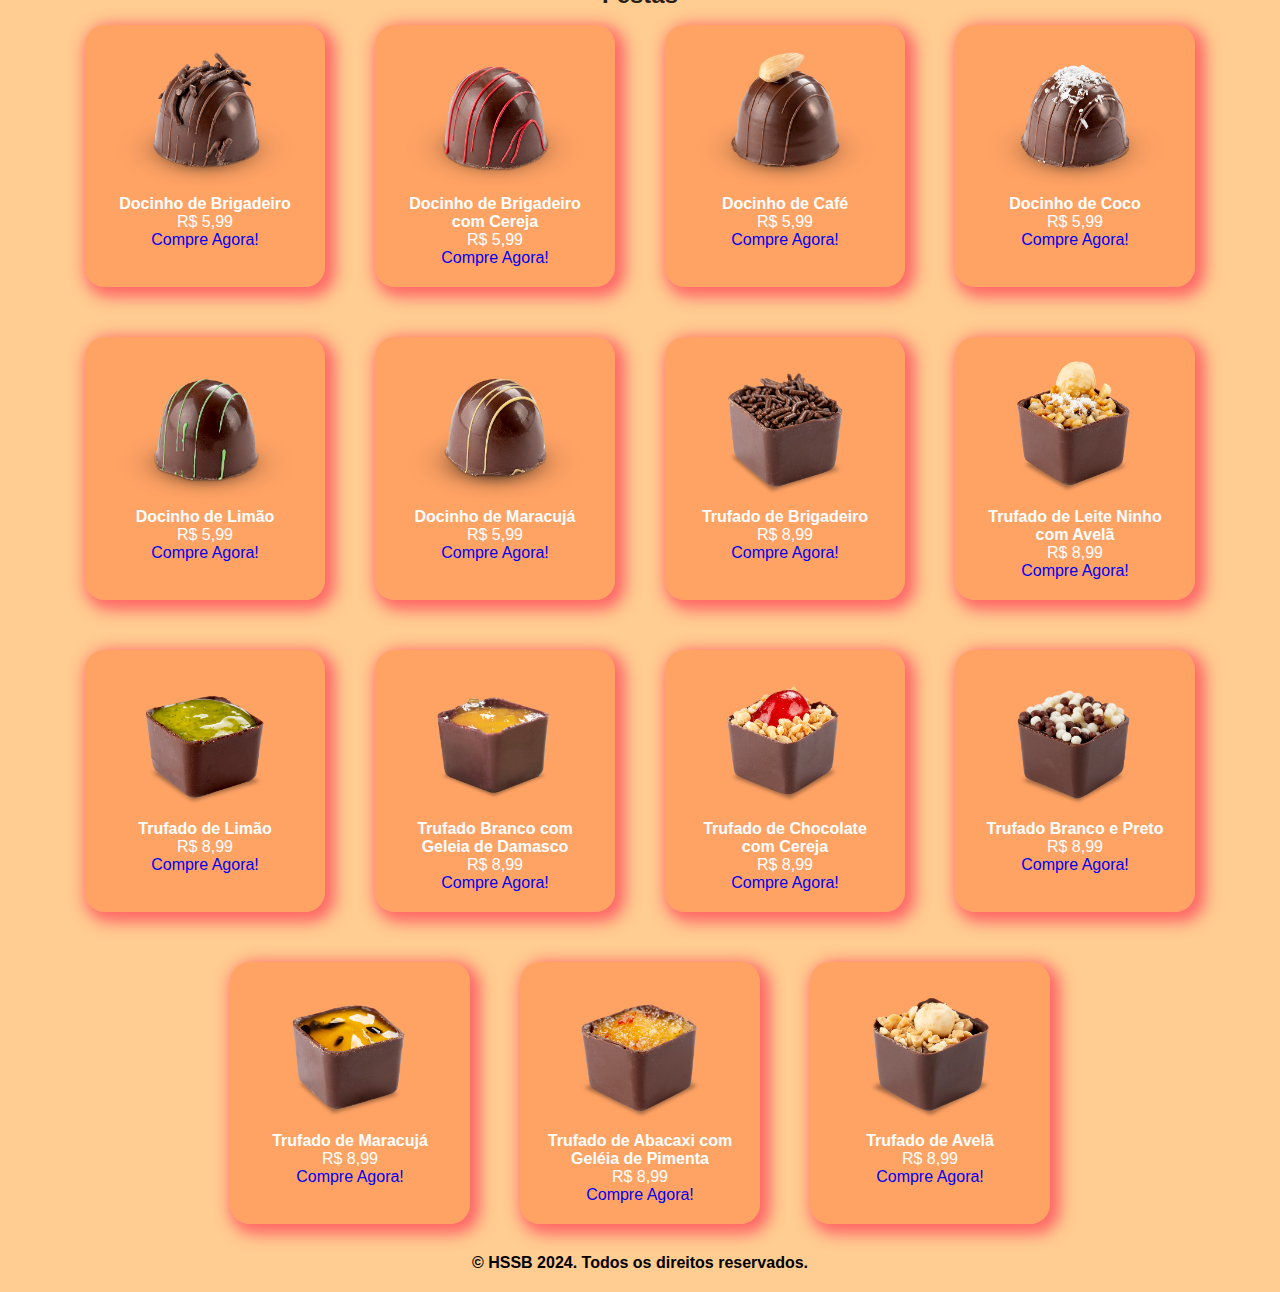
==== commit e6c224b8: "errorItem" ====
--- a/index.html
+++ b/index.html
@@ -59,12 +59,12 @@
                 <p>R$ 29,99</p>
                 <a href="https://sodiedoces.com.br/bolo/maracuja-2/" target="_blank">Compre Agora!</a>
             </div>
-            <div class="produto">
+            <!-- <div class="produto">
                 <img src="/img/bolos caseiros/abacaxi.png" alt="Bolo de Abacaxi">
                 <p>Bolo de Abacaxi</p>
                 <p>R$ 29,99</p>
                 <a href="https://sodiedoces.com.br/bolo/abacaxi-2/" target="_blank">Compre Agora!</a>
-            </div>
+            </div> -->
             <div class="produto">
                 <img src="img/bolos caseiros/Banana.png" alt="Torta de Banana">
                 <p>Bolo de Banana</p>
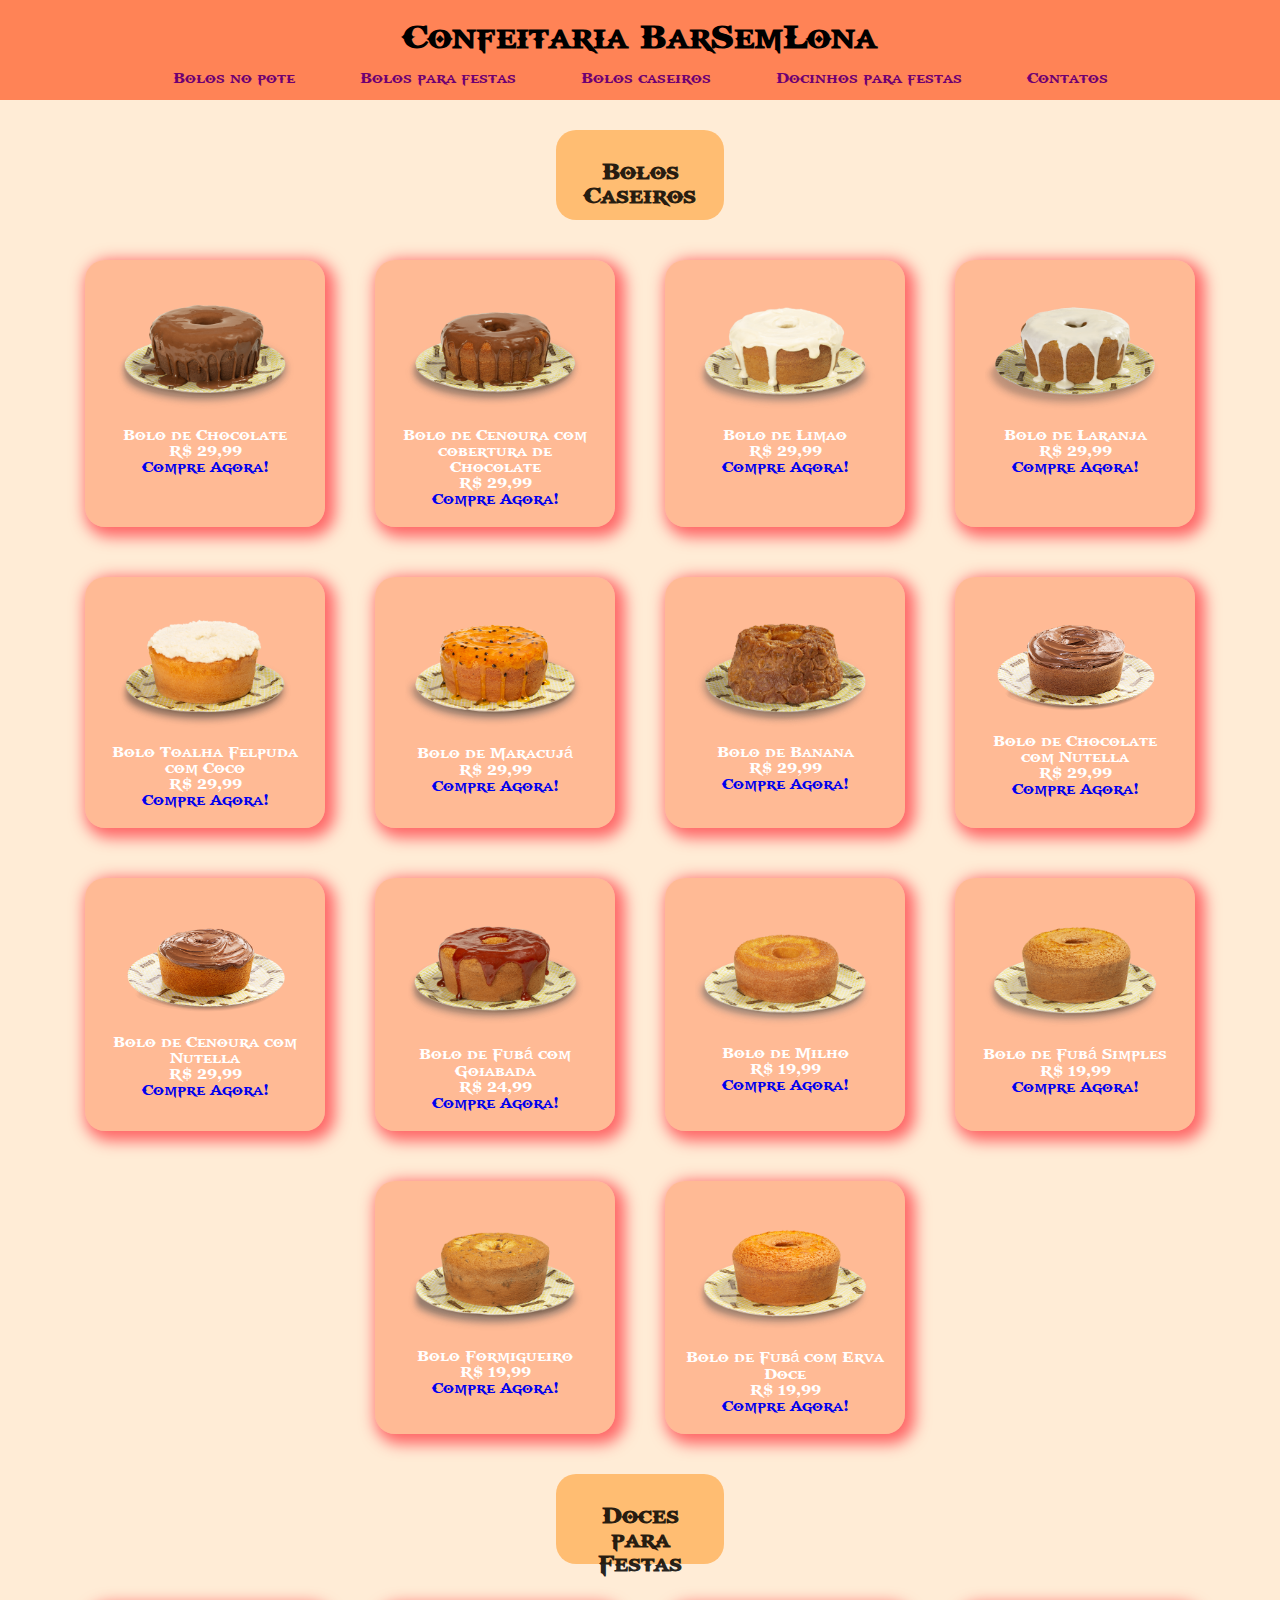
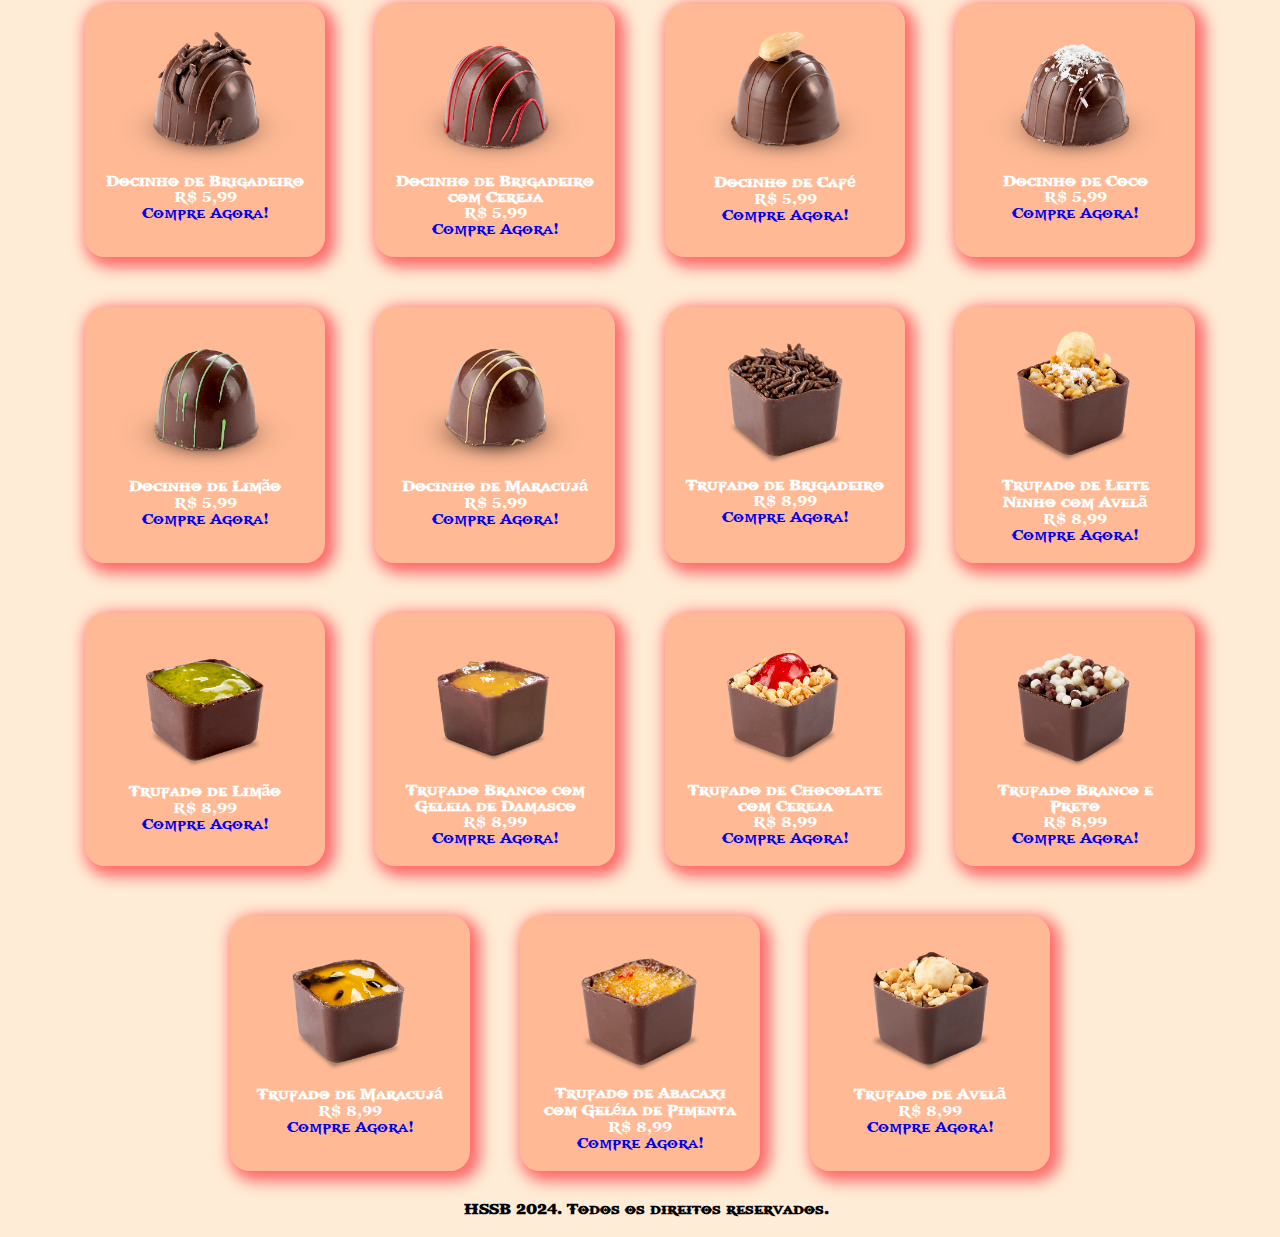
==== commit a5311b9d: "update fonts" ====
--- a/index.html
+++ b/index.html
@@ -5,19 +5,21 @@
     <meta http-equiv="X-UA-Compatible" content="IE=edge">
     <meta name="viewport" content="width=device-width, initial-scale=1.0">
     <title>BarSemLona</title>
+    <link rel="stylesheet" href="styles/geral.css">
     <link rel="stylesheet" href="styles/index.css">
     <link rel="shortcut icon" href="img/icons/bolo.ico" type="image/x-icon">
 </head>
 <body>
-    <div id="header">
+    <header>
         <a id="headerbanner" href="#"><h3>Confeitaria BarSemLona</h3></a>
         <div id="linksheader">
             <a class="links" href="#">Bolos no pote</a> 
             <a class="links" href="#">Bolos para festas</a> 
             <a class="links" href="#">Bolos caseiros</a>
             <a class="links" href="#">Docinhos para festas</a> 
+            <a class="links" href="/pages/contatos.html">Contatos</a> 
         </div>
-    </div>
+    </header>
     <div class="conteudo">
         <div class="banner"></div>
         <div class="opcoes"><h2>Bolos Caseiros</h2></div>
@@ -26,7 +28,6 @@
                 <img src="img/bolos caseiros/Chocolate.png" alt="">
                 <p>Bolo de Chocolate</p>
                 <p>R$ 29,99</p>
-                <var></var>
                 <a href="https://sodiedoces.com.br/bolo/chocolate/" target="_blank">Compre Agora!</a>
             </div>
             <div class="produto">   
--- a/styles/geral.css
+++ b/styles/geral.css
@@ -0,0 +1,54 @@
+@font-face {
+    font-family: fontGOW;
+    src: url(/font/godofwar/GODOFWAR.TTF);
+    font-weight: normal;
+}
+
+@font-face {
+    font-family: CakeCafe;
+    src: url(/font/cakecafe/);
+    font-weight: normal;
+}
+
+*{
+    margin: 0%; 
+    padding: 0%;
+    font-family: 'fontGOW', 'Lucida Sans Unicode', 'Lucida Grande', 'Lucida Sans', Arial, sans-serif
+}
+
+:root {
+    --corPrincipal : black;
+    --corSecundaria : purple;
+    --corTerciaria : yellow;
+}
+
+header{
+    width: 100%;
+    height: 80px;  
+    background-color: rgb(255, 131, 86);
+    color: black;    
+    text-align: center;
+    padding-top: 20px;
+    /* position: fixed; */
+}
+
+.links{
+    color: rgb(110, 0, 114);
+    margin: 30px ;
+    text-decoration: none;
+}
+
+#linksheader{
+    margin-top: 15px;
+}
+
+#headerbanner{
+    color: rgb(0, 0, 0);
+    font-size: 30px;
+    text-decoration: none;
+}
+
+footer{
+    margin: 20px;
+    text-align: center;
+}--- a/styles/index.css
+++ b/styles/index.css
@@ -1,36 +1,7 @@
-*{
-    margin: 0%; 
-    padding: 0%;
-    font-family: 'Trebuchet MS', 'Lucida Sans Unicode', 'Lucida Grande', 'Lucida Sans', Arial, sans-serif
-}
+
 
 body{
-    background-color: #ffcc91;
-}
-
-#header{
-    width: 100%;
-    height: 85px;  
-    background-color: rgb(255, 131, 86);
-    color: black;    
-    text-align: center;
-    padding-top: 20px;
-}
-
-.links{
-    color: rgb(110, 0, 114);
-    margin: 30px ;
-    text-decoration: none;
-}
-
-#linksheader{
-    margin-top: 15px;
-}
-
-#headerbanner{
-    color: rgb(0, 0, 0);
-    font-size: 30px;
-    text-decoration: none;
+    background-color: #ffecd6;
 }
 
 #banner{
@@ -92,8 +63,5 @@
     margin-top: 10px;
 }
 
-footer{
-    margin: 20px;
-    text-align: center;
-}
 
+
